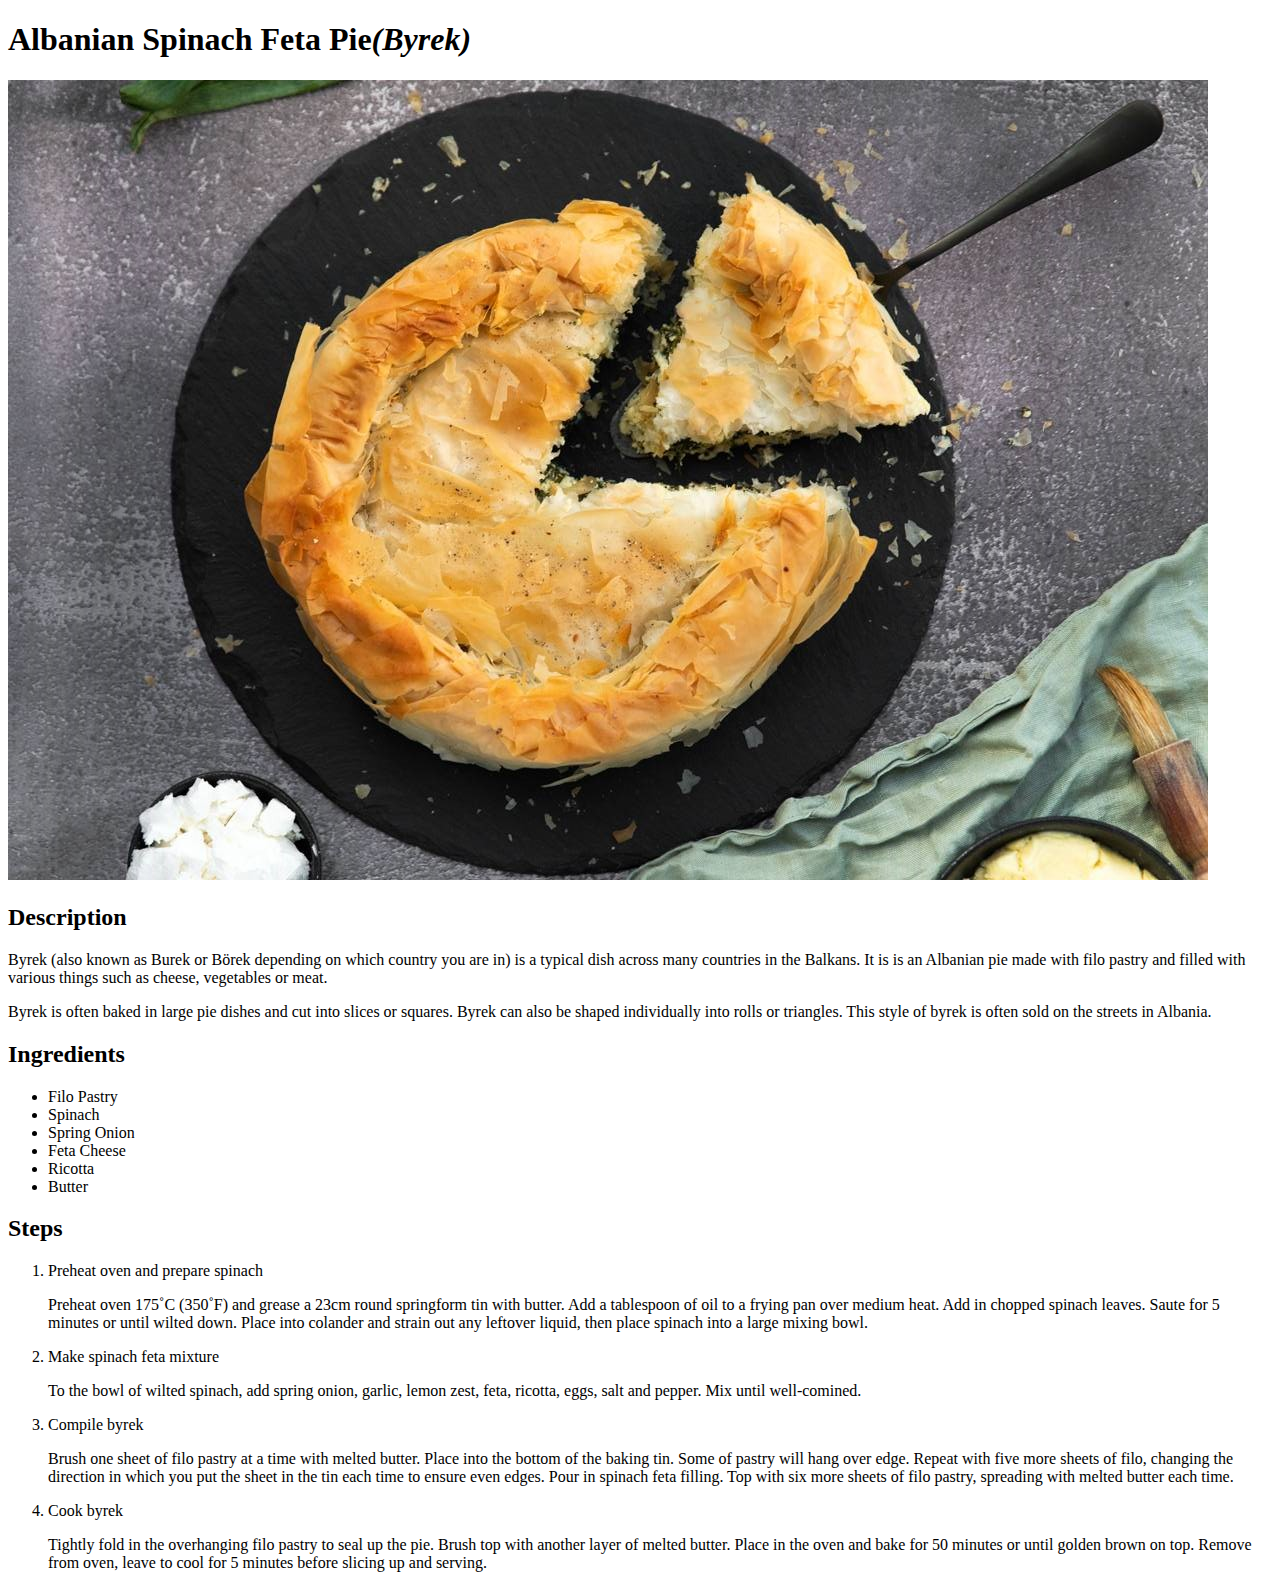
==== recipes/byrek.html @ 2c351e1e "Finish iteration 4" ====
<!DOCTYPE html>
<html lang="en">
<head>
  <meta charset="UTF-8">
  <meta http-equiv="X-UA-Compatible" content="IE=edge">
  <meta name="viewport" content="width=device-width, initial-scale=1.0">
  <title>Byrek</title>
</head>
<body>
  
  <h1>Albanian Spinach Feta Pie<em>(Byrek)</em></h1>
  <img src="../images/byrek-me-spinaq.jpg" alt="Byrek me spinaq">
  
  <h2>Description</h2>
  <p>Byrek (also known as Burek or Börek depending on which country you are in) is a typical dish across many countries in the Balkans. It is is an Albanian pie made with filo pastry and filled with various things such as cheese, vegetables or meat.</p>
  <p>Byrek is often baked in large pie dishes and cut into slices or squares. Byrek can also be shaped individually into rolls or triangles. This style of byrek is often sold on the streets in Albania.</p>
  
  <h2>Ingredients</h2>
  <ul>
    <li>Filo Pastry</li>
    <li>Spinach</li>
    <li>Spring Onion</li>
    <li>Feta Cheese</li>
    <li>Ricotta</li>
    <li>Butter</li>
  </ul>

  <h2>Steps</h2>
  <ol>
    <li>
      <div>Preheat oven and prepare spinach</div>
      <p>Preheat oven 175˚C (350˚F) and grease a 23cm round springform tin with butter. Add a tablespoon of oil to a frying pan over medium heat. Add in chopped spinach leaves. Saute for 5 minutes or until wilted down. Place into colander and strain out any leftover liquid, then place spinach into a large mixing bowl.</p>
    </li>
    <li>
      <div>Make spinach feta mixture</div>
      <p>To the bowl of wilted spinach, add spring onion, garlic, lemon zest, feta, ricotta, eggs, salt and pepper. Mix until well-comined.</p>
    </li>
    <li>
      <div>Compile byrek</div>
      <p>Brush one sheet of filo pastry at a time with melted butter. Place into the bottom of the baking tin. Some of pastry will hang over edge. Repeat with five more sheets of filo, changing the direction in which you put the sheet in the tin each time to ensure even edges. Pour in spinach feta filling. Top with six more sheets of filo pastry, spreading with melted butter each time.</p>
    </li>
    <li>
      <div>Cook byrek</div>
      <p>Tightly fold in the overhanging filo pastry to seal up the pie. Brush top with another layer of melted butter. Place in the oven and bake for 50 minutes or until golden brown on top. Remove from oven, leave to cool for 5 minutes before slicing up and serving.</p>
    </li>
  </ol>
</body>
</html>
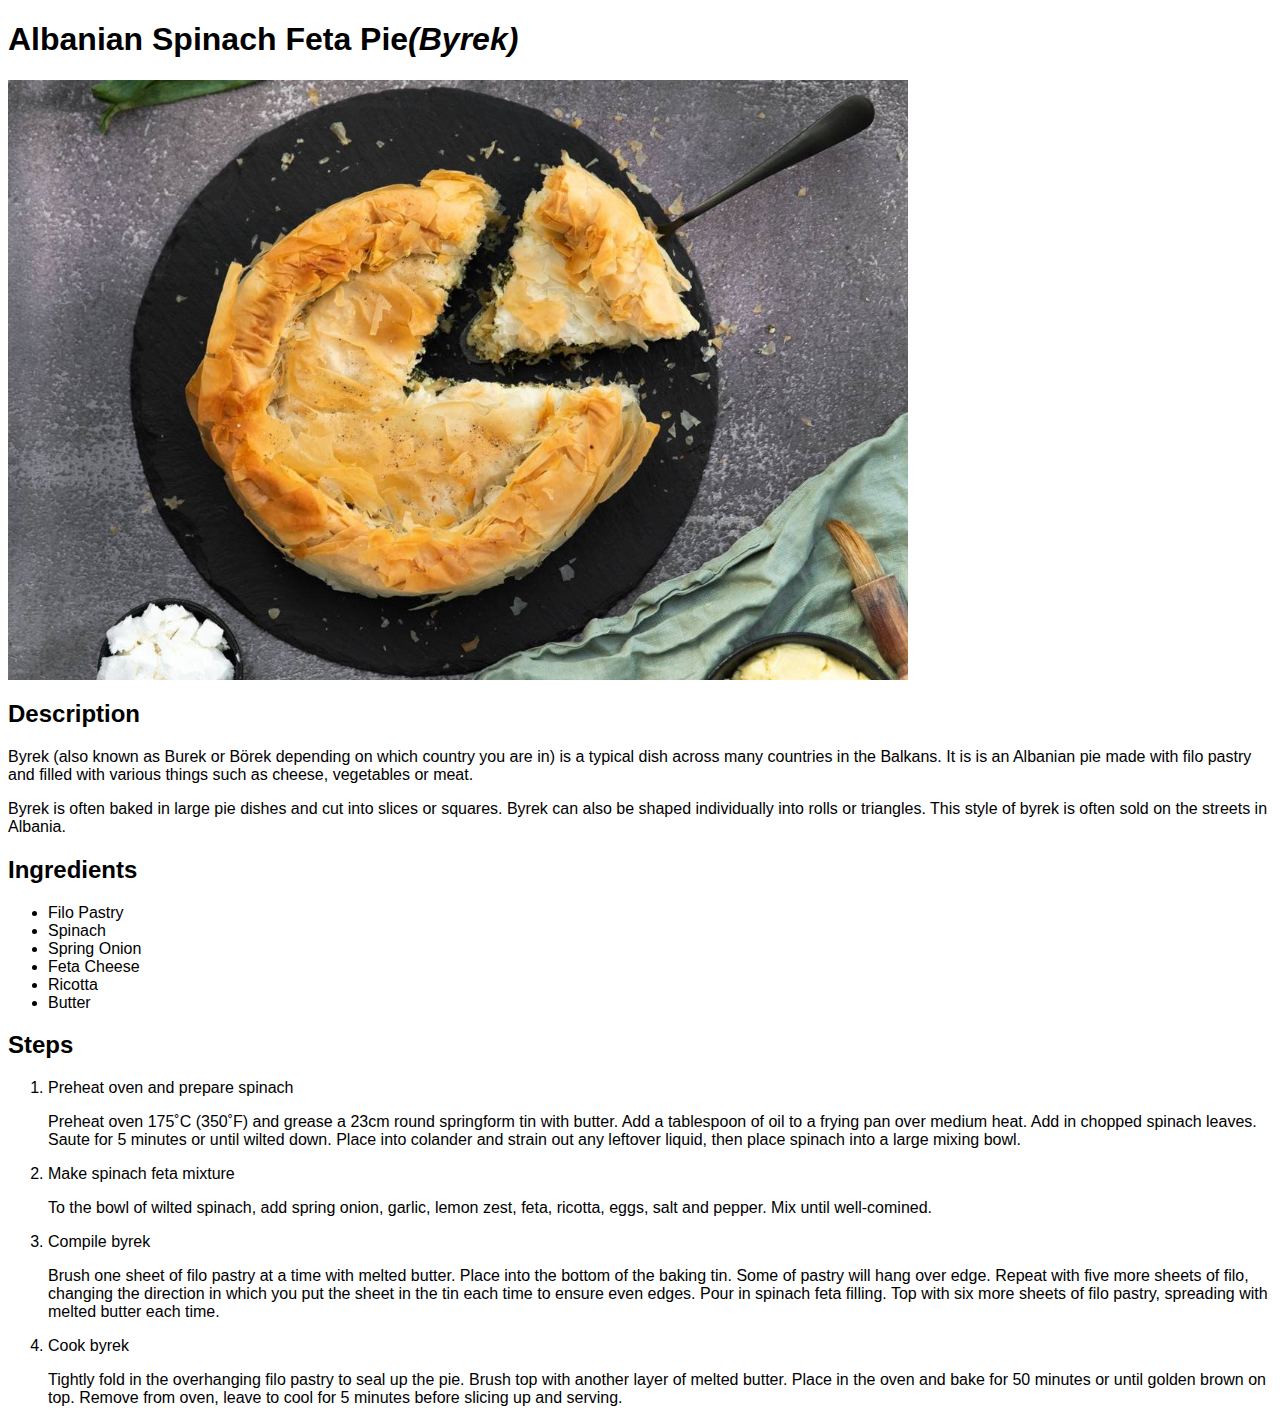
==== commit 1dd170a5: "Add CSS" ====
--- a/recipes/byrek.html
+++ b/recipes/byrek.html
@@ -5,11 +5,12 @@
   <meta http-equiv="X-UA-Compatible" content="IE=edge">
   <meta name="viewport" content="width=device-width, initial-scale=1.0">
   <title>Byrek</title>
+  <link rel="stylesheet" href="../style.css">
 </head>
 <body>
   
   <h1>Albanian Spinach Feta Pie<em>(Byrek)</em></h1>
-  <img src="../images/byrek-me-spinaq.jpg" alt="Byrek me spinaq">
+  <div class="image-container"><img src="../images/byrek-me-spinaq.jpg" alt="Byrek me spinaq"></div>
   
   <h2>Description</h2>
   <p>Byrek (also known as Burek or Börek depending on which country you are in) is a typical dish across many countries in the Balkans. It is is an Albanian pie made with filo pastry and filled with various things such as cheese, vegetables or meat.</p>
--- a/style.css
+++ b/style.css
@@ -0,0 +1,39 @@
+* {
+  font-family: Arial, Helvetica, sans-serif;
+}
+
+#nav {
+  display: flex;
+  flex-direction: column;
+  align-items: flex-start;
+  gap: 10px;
+}
+
+#nav a {
+  text-decoration: none;
+  padding: 10px 20px 10px 20px;
+  background-color: #e6e6e6;
+  color: #999999;
+  font-size: 16px;
+  border-radius: 20px;
+}
+
+#nav a:hover {
+  background-color: #999;
+  color: #fff;
+  transition: 500ms ease-in-out;
+  border-radius: 10px;
+}
+
+.image-container {
+  width: 900px;
+  height: 600px;
+  overflow: hidden;
+}
+
+.image-container img {
+  object-fit: cover;
+  width: 100%;
+  height: 100%;
+  object-position: center;
+}